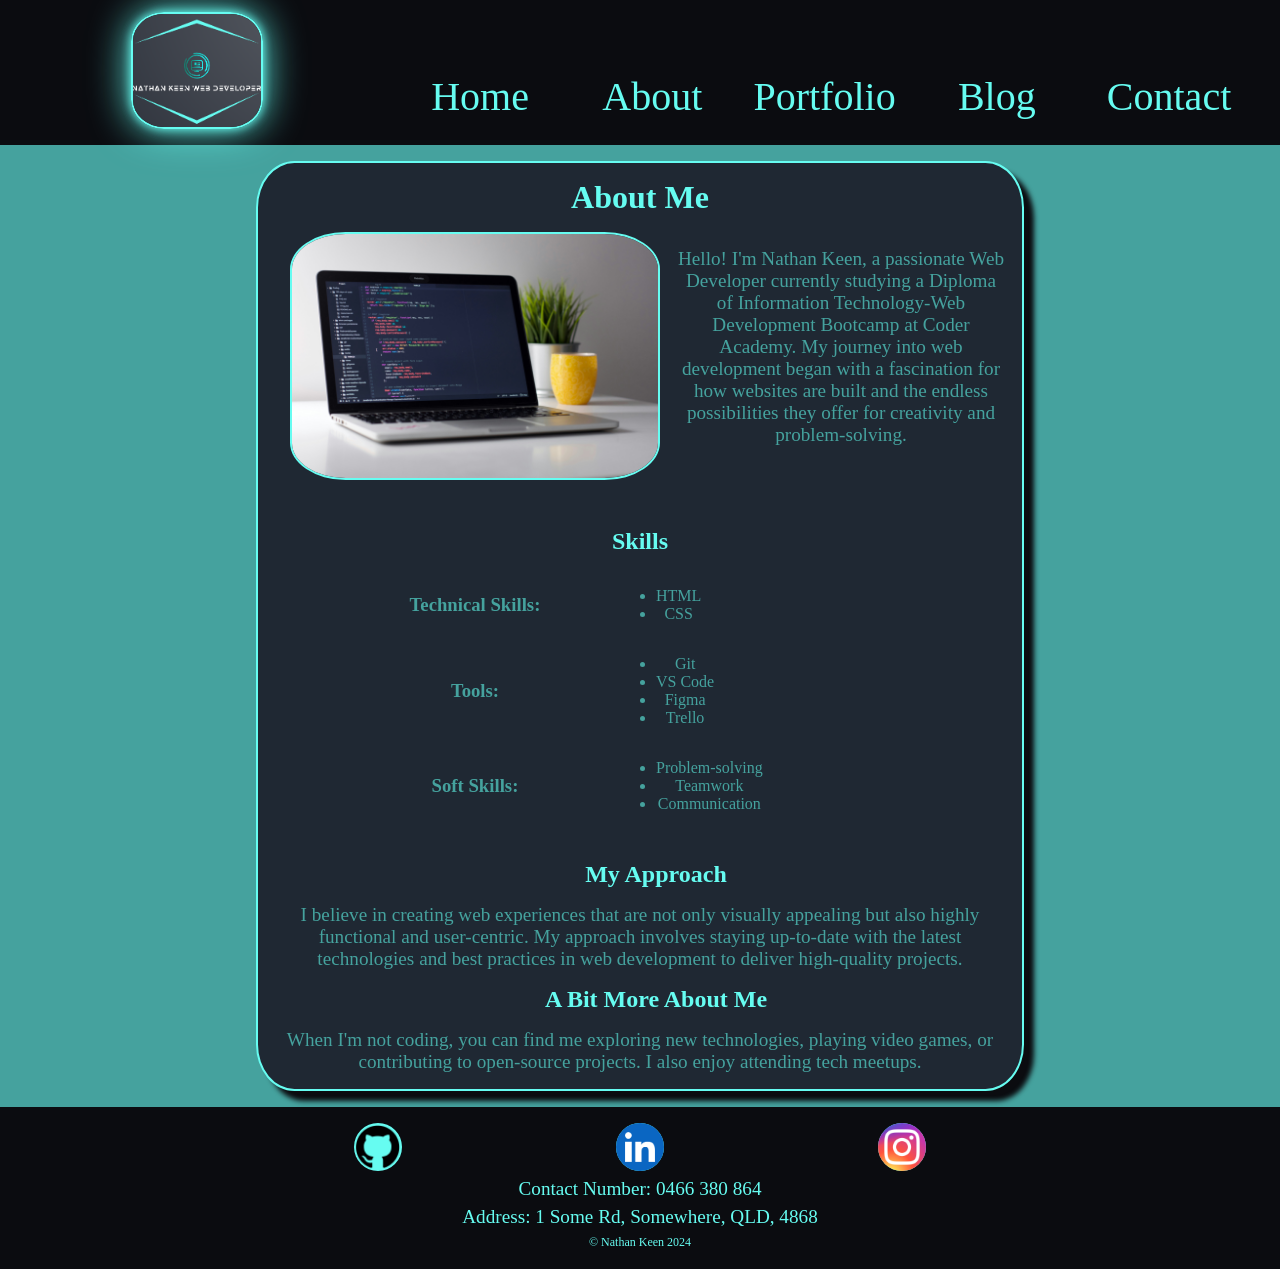
==== pages/about.html @ f7a46b65 "created portfolio page with links to other projects.  add more to readme.  created resonsiveness for" ====
<!DOCTYPE html>
<html lang="en">
<head>
    <meta charset="UTF-8">
    <meta name="viewport" content="width=device-width, initial-scale=1.0">
    <title>Nathan's Portfolio</title>
    <link rel="stylesheet" href="../styles/index.css">
    <link rel="stylesheet" href="../styles/about.css">

</head>
<body>
    <header>
        <a href="../index.html">
            <img src="../images/Logo.png" alt="Nathan's logo">
        </a>
        <nav class="nav-items">
            <a href="../index.html">Home</a>
            <a href="#">About</a>
            <a href="./portfolio.html">Portfolio</a>
            <a href="./blog.html">Blog</a>
            <a href="./contact.html">Contact</a>
        </nav>
    </header>
    <main>
        <h1>About Me</h1>
        
            <section id="intro">
                <img src="../images/clement-helardot-95YRwf6CNw8-unsplash.jpg" alt="">
                <p>Hello! I'm Nathan Keen, a passionate Web Developer currently studying a Diploma of Information Technology-Web Development Bootcamp at Coder Academy. My journey into web development began with a fascination for how websites are built and the endless possibilities they offer for creativity and problem-solving.</p>
            </section>
            <section id="skills">
                <h2>Skills</h2>
                    <h3>Technical Skills:</h3>
                        <ul>
                            <li>HTML</li>
                            <li>CSS</li>
                        </ul>
                    <h3>Tools:</h3>
                        <ul>
                            <li>Git</li>
                            <li>VS Code</li>
                            <li>Figma</li>
                            <li>Trello</li>
                        </ul>
                    <h3>Soft Skills:</h3>
                        <ul>
                            <li>Problem-solving</li>
                            <li>Teamwork</li>
                            <li>Communication</li>
                        </ul>
            </section>
            <section>
                <h2>My Approach</h2>
                <p>I believe in creating web experiences that are not only visually appealing but also highly functional and user-centric. My approach involves staying up-to-date with the latest technologies and best practices in web development to deliver high-quality projects.</p>
            </section>
            <section>
                <h2>A Bit More About Me</h2>
                <p>When I'm not coding, you can find me exploring new technologies, playing video games, or contributing to open-source projects. I also enjoy attending tech meetups.</p>
            </section>
        
    </main>
    <footer>
        <div class="social-media">
            <a href="https://github.com/keennathan" target="blank">
                <img src="../images/github-icon.png" alt="github icon" >
            </a>
            <a href="https://linkedin.com/keennathan" target="_blank">
                <img src="../images/linkedin-app-icon.png" alt="linkedin icon">
            </a>
            <a href="https://instagram/keennathan" target="_blank">
                <img src="../images/ig-instagram-icon.png" alt="Instagram icon">
            </a>
        </div>
        <div class="info">
            <p>Contact Number: 0466 380 864</p>
            <p>Address: 1 Some Rd, Somewhere, QLD, 4868</p>
        </div>
        <div>
            <p class="copywrite">&copy Nathan Keen 2024</p>
        </div>
    </footer>
</body>
</html>
---- styles/index.css ----
/* The colour palette */
:root {
    --primary-color: #1F2833;
    --background-color: #45A29E;
    --nav-color: #0B0C10;
    --brighter-color: #66FCF1;
    --text-color: #C5C6C7;
}

*{
    margin: 0;
}
/* main styles for the header and footer */

/* header */
body{
    min-height: 100dvh;
    display: flex;
    flex-direction: column;
    text-align: center;
    justify-content: space-between;
    background-color: var(--background-color);
}

header{
    background-color: var(--nav-color);
    padding: 12px;
}
header img{
    width: 8rem;
    border:2px solid var(--brighter-color) ;
    border-radius: 25%;
    background: (--brighter-color);
    box-shadow: 0 0 10px var(--brighter-color), 0 0 40px var(--brighter-color)
}
.nav-items{
    display: flex;
    justify-content: space-around;
    font-size: 20px;
    padding: .8rem;
    
}
.nav-items a {
    color: var(--brighter-color);
    text-decoration: none;
    border-radius: 50%;
}
.nav-items a:hover{
    background: (--brighter-color);
    box-shadow: 0 0 10px var(--brighter-color), 0 0 40px var(--brighter-color), 0 0 80px var(--brighter-color); 
    transition: .5s;
}

/* footer */
footer{
    background-color: var(--nav-color);
    padding: 1rem;

}

footer img{
    width: 3rem;
    background-color: var(--brighter-color);
    border-radius: 50%;
    
}
.social-media{
    display: flex;
    justify-content: space-around;
}
.social-media :hover{
    transform: rotate(3deg) scale(1.2) ;
    transition: .5s;
}
footer p {
    color: var(--brighter-color);
    padding: .2rem;
}
.copywrite{
    font-size: 12px;
}

/* tablet screens */

@media screen and (min-width: 768px){
    /* header */
    header {
        display: flex;
        align-items: flex-end;
        justify-content: space-between;
    }
    .nav-items{
        width: 50%;
        font-size: 1.5rem;
    }
    header a{
        width: 50%;
    }
    p{
        font-size: larger;
    }
}

/* Desktop screens */

@media screen and (min-width: 992px){
    /* header */
    .nav-items{
        width: 70%;
        font-size: 2.5rem;
    }
    header a {
        width: 30%;
    }
    /* footer */
    .social-media{
        justify-content: space-evenly;
        width: 80%;
        padding-left: 10%;
    }
   

}
---- styles/about.css ----
main{
    padding: 1rem;
    display: flex;
    flex-wrap: wrap;
    justify-content: center;
    background-color: var(--primary-color);
    color: var(--background-color);
    margin: 2rem 2rem 2rem;
    border-radius: 5%;
    box-shadow: 10px 10px 5px 0px var(--nav-color);
    border: 2px solid var(--brighter-color);
    
}
#intro img{
    width: 90%;
    margin: 1rem;
    border-radius: 15%;
    border: 2px solid var(--brighter-color);
}
#skills{
    display: flex;
    flex-wrap: wrap;
    padding: 1rem;
    align-items: center;
}
h1,h2{
    color: var(--brighter-color);
}
h2{
    width: 100%;
    padding: 1rem;
}

h3{
    width: 50%;
}
ul{
    padding: 1rem;
}
/* tablet screen */
@media screen and (min-width:768px){
    main{
        margin: 1rem 10% 1rem;
        
    }
    #intro {
        display: flex;
        justify-content: space-between;
    }
    #intro img{
        width: 50%;
        
    }
    h1{
        width: 100%;
    }
    #intro p{
        padding-top: 2rem;
        width: 50%;
    }
}
/* desktop screens */
@media screen and (min-width:992px){
    main{
        margin: 1rem 20% 1rem;
    }
}
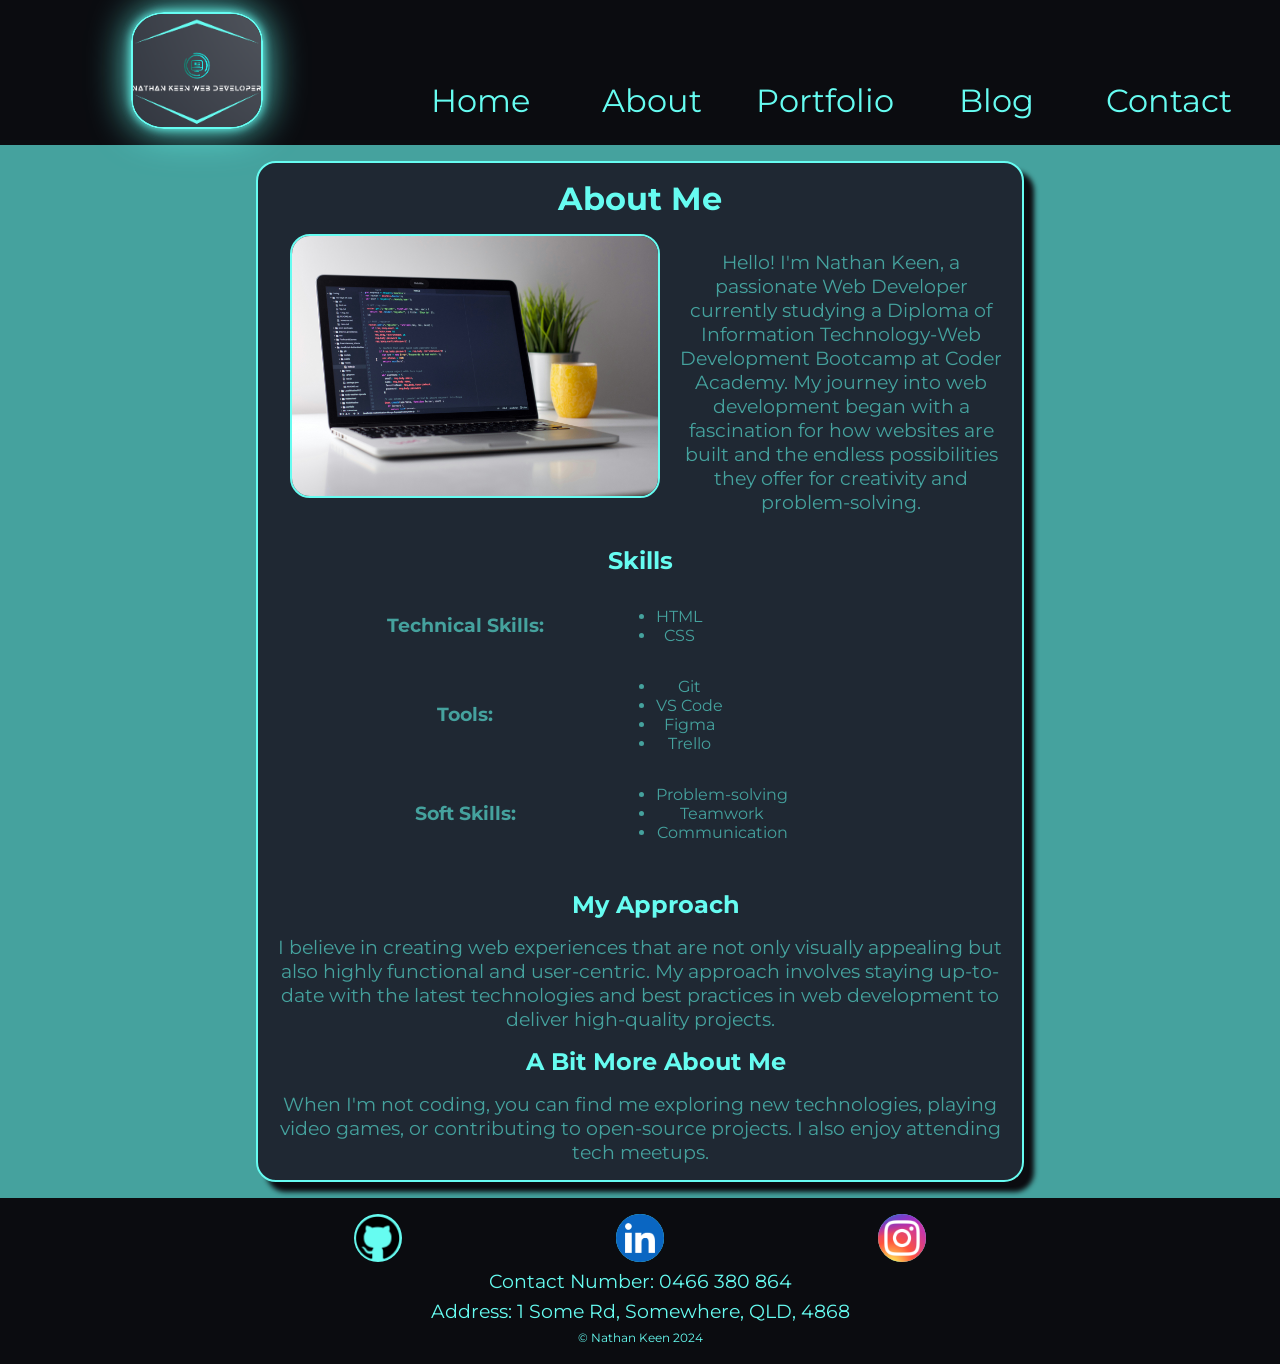
==== commit ccba6977: "created the blog page but still WIP.  added more to the readme" ====
--- a/pages/about.html
+++ b/pages/about.html
@@ -6,7 +6,7 @@
     <title>Nathan's Portfolio</title>
     <link rel="stylesheet" href="../styles/index.css">
     <link rel="stylesheet" href="../styles/about.css">
-
+    <link href="https://fonts.googleapis.com/css2?family=Montserrat:ital,wght@0,100..900;1,100..900&display=swap" rel="stylesheet">
 </head>
 <body>
     <header>
@@ -64,10 +64,10 @@
             <a href="https://github.com/keennathan" target="blank">
                 <img src="../images/github-icon.png" alt="github icon" >
             </a>
-            <a href="https://linkedin.com/keennathan" target="_blank">
+            <a href="https://linkedin.com/in/nathan-keen-48163720b" target="_blank">
                 <img src="../images/linkedin-app-icon.png" alt="linkedin icon">
             </a>
-            <a href="https://instagram/keennathan" target="_blank">
+            <a href="https://instagram.com" target="_blank">
                 <img src="../images/ig-instagram-icon.png" alt="Instagram icon">
             </a>
         </div>
--- a/styles/index.css
+++ b/styles/index.css
@@ -9,6 +9,9 @@
 
 *{
     margin: 0;
+}
+body{
+    font-family: "Montserrat", sans-serif;
 }
 /* main styles for the header and footer */
 
@@ -36,7 +39,7 @@
 .nav-items{
     display: flex;
     justify-content: space-around;
-    font-size: 20px;
+    font-size: 1.1rem;
     padding: .8rem;
     
 }
@@ -90,11 +93,11 @@
         justify-content: space-between;
     }
     .nav-items{
-        width: 50%;
+        width: 60%;
         font-size: 1.5rem;
     }
     header a{
-        width: 50%;
+        width: 40%;
     }
     p{
         font-size: larger;
@@ -107,7 +110,7 @@
     /* header */
     .nav-items{
         width: 70%;
-        font-size: 2.5rem;
+        font-size: 2.0rem;
     }
     header a {
         width: 30%;
--- a/styles/about.css
+++ b/styles/about.css
@@ -6,7 +6,7 @@
     background-color: var(--primary-color);
     color: var(--background-color);
     margin: 2rem 2rem 2rem;
-    border-radius: 5%;
+    border-radius: 20px;
     box-shadow: 10px 10px 5px 0px var(--nav-color);
     border: 2px solid var(--brighter-color);
     
@@ -14,7 +14,7 @@
 #intro img{
     width: 90%;
     margin: 1rem;
-    border-radius: 15%;
+    border-radius: 20px;
     border: 2px solid var(--brighter-color);
 }
 #skills{
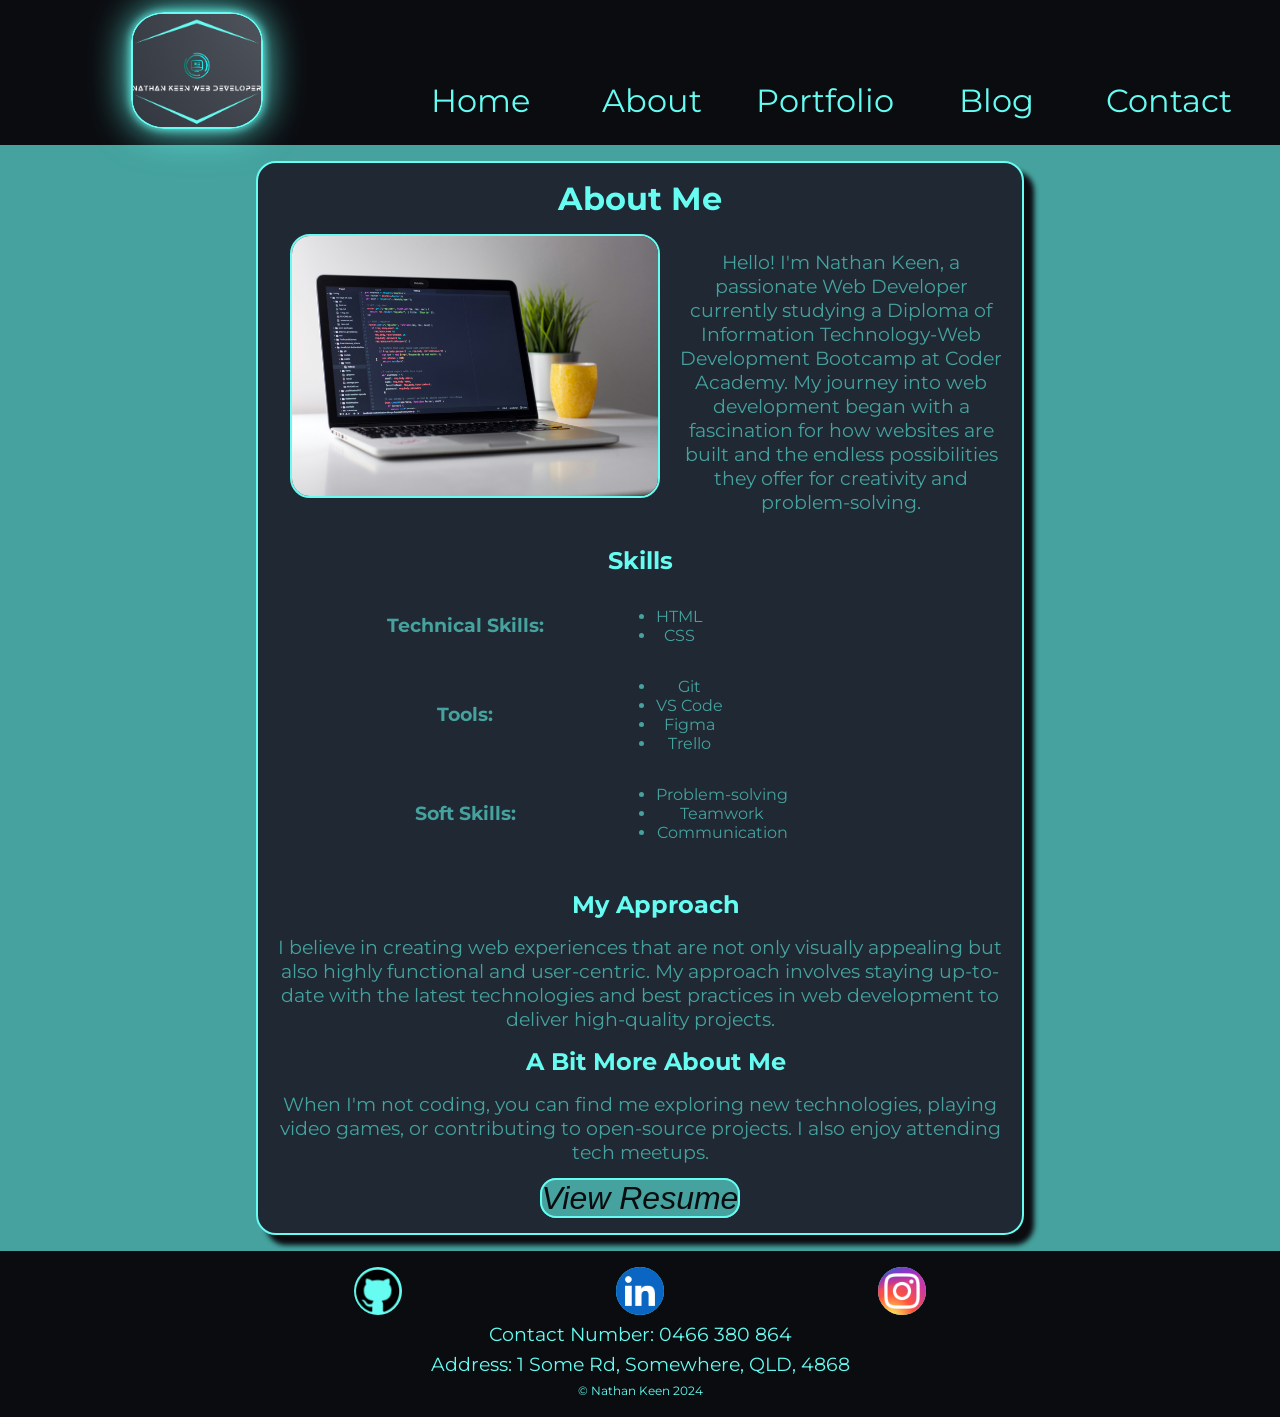
==== commit 0e56730c: "created form page and finshed links to blogs" ====
--- a/pages/about.html
+++ b/pages/about.html
@@ -57,7 +57,9 @@
                 <h2>A Bit More About Me</h2>
                 <p>When I'm not coding, you can find me exploring new technologies, playing video games, or contributing to open-source projects. I also enjoy attending tech meetups.</p>
             </section>
-        
+            <div class="resume">
+                <a href="../images/student_resume.pdf" target="_blank">View Resume</a>
+            </div>
     </main>
     <footer>
         <div class="social-media">
--- a/styles/about.css
+++ b/styles/about.css
@@ -37,6 +37,23 @@
 ul{
     padding: 1rem;
 }
+.resume{
+    margin-top: 1rem;
+    transition: 1s;}
+.resume a{
+    color: var(--nav-color);
+    margin-top: 1rem;
+    font-size: 2rem;
+    border: 2px solid var(--brighter-color);
+    border-radius: 1rem;
+    text-decoration: none;
+    background-color: var(--background-color);
+    font-style: italic;
+}
+.resume:hover{
+    transform: scale(1.2);
+}
+
 /* tablet screen */
 @media screen and (min-width:768px){
     main{
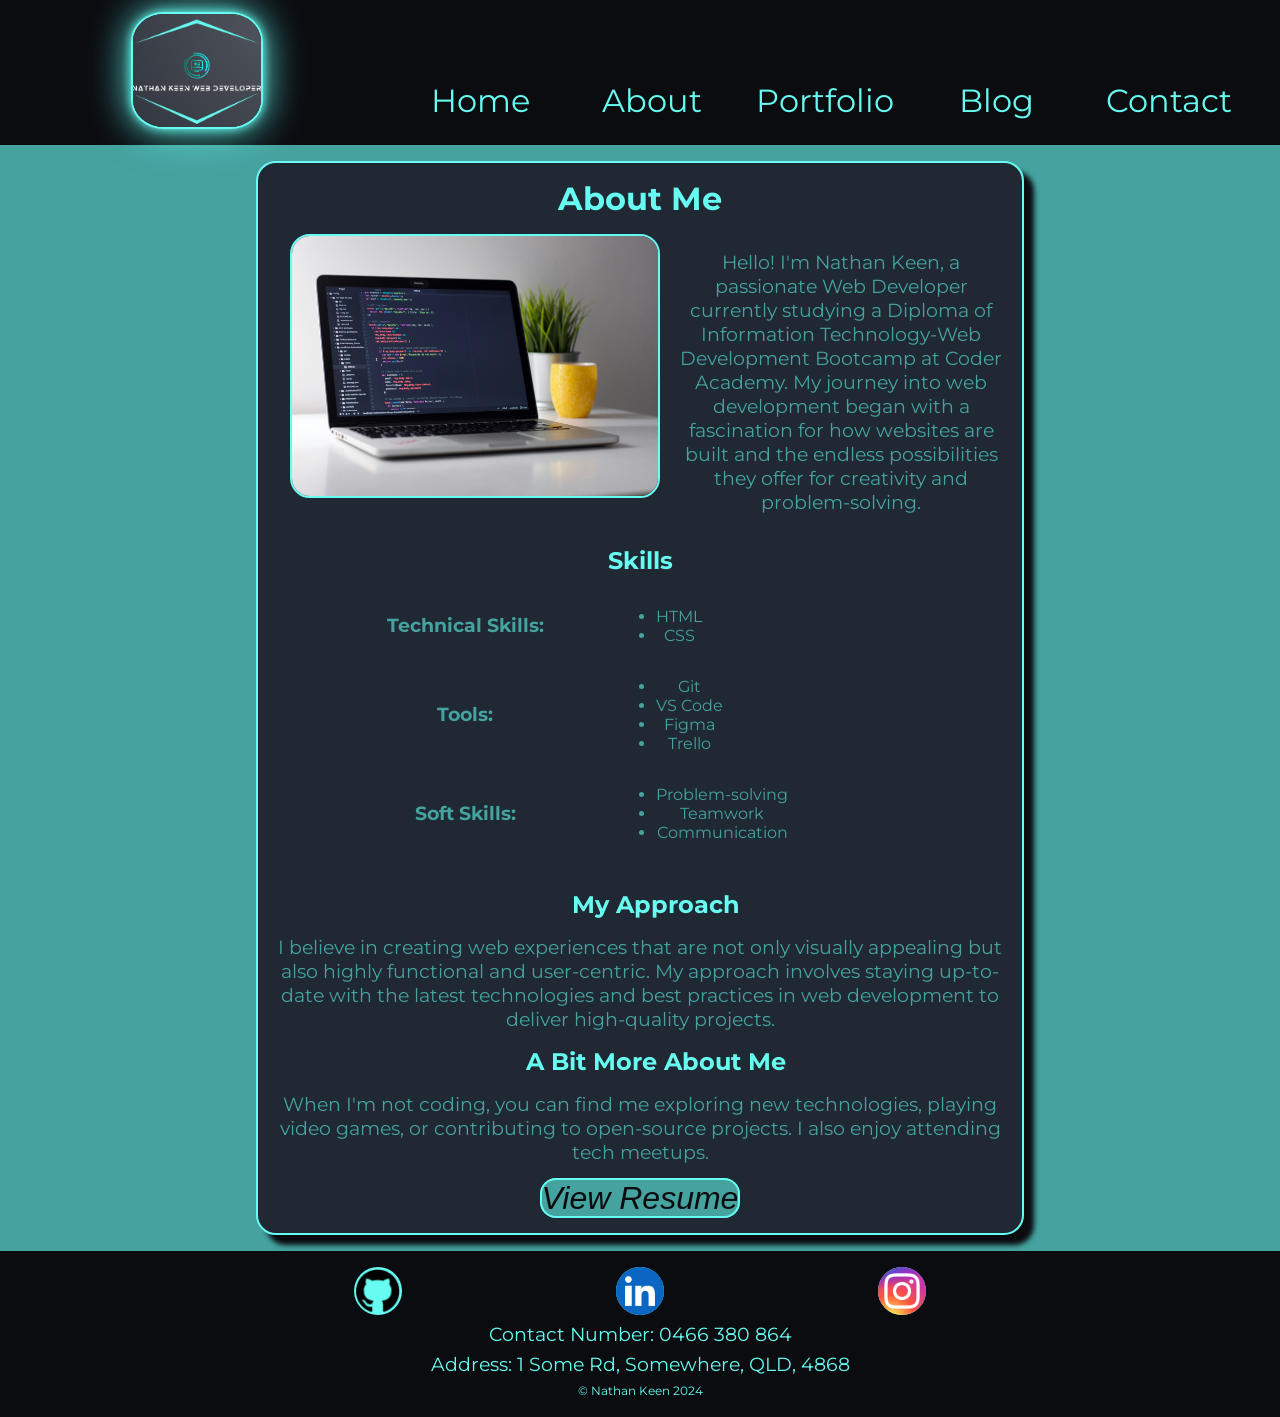
==== commit 354857d8: "added new resume" ====
--- a/pages/about.html
+++ b/pages/about.html
@@ -4,11 +4,13 @@
     <meta charset="UTF-8">
     <meta name="viewport" content="width=device-width, initial-scale=1.0">
     <title>Nathan's Portfolio</title>
+    <!-- style sheets -->
     <link rel="stylesheet" href="../styles/index.css">
     <link rel="stylesheet" href="../styles/about.css">
     <link href="https://fonts.googleapis.com/css2?family=Montserrat:ital,wght@0,100..900;1,100..900&display=swap" rel="stylesheet">
 </head>
 <body>
+<!-- header has logo and navbar -->
     <header>
         <a href="../index.html">
             <img src="../images/Logo.png" alt="Nathan's logo">
@@ -22,12 +24,13 @@
         </nav>
     </header>
     <main>
+<!-- the about me section contains a heading, an image and a paragraph of text -->
+<!-- it also has a list and some more headings -->
         <h1>About Me</h1>
-        
-            <section id="intro">
-                <img src="../images/clement-helardot-95YRwf6CNw8-unsplash.jpg" alt="">
+            <div id="intro">
+                <img src="../images/clement-helardot-95YRwf6CNw8-unsplash.jpg" alt="laptop with code on the screen">
                 <p>Hello! I'm Nathan Keen, a passionate Web Developer currently studying a Diploma of Information Technology-Web Development Bootcamp at Coder Academy. My journey into web development began with a fascination for how websites are built and the endless possibilities they offer for creativity and problem-solving.</p>
-            </section>
+            </div>
             <section id="skills">
                 <h2>Skills</h2>
                     <h3>Technical Skills:</h3>
@@ -57,10 +60,12 @@
                 <h2>A Bit More About Me</h2>
                 <p>When I'm not coding, you can find me exploring new technologies, playing video games, or contributing to open-source projects. I also enjoy attending tech meetups.</p>
             </section>
+ <!-- this div component has a link to my resume -->
             <div class="resume">
-                <a href="../images/student_resume.pdf" target="_blank">View Resume</a>
+                <a href="../images/NathanTechResume.pdf" target="_blank">View Resume</a>
             </div>
     </main>
+<!-- the footer has social media icons with links and contact details and a copywrite -->
     <footer>
         <div class="social-media">
             <a href="https://github.com/keennathan" target="blank">
@@ -78,7 +83,7 @@
             <p>Address: 1 Some Rd, Somewhere, QLD, 4868</p>
         </div>
         <div>
-            <p class="copywrite">&copy Nathan Keen 2024</p>
+            <p class="copywrite">&copy; Nathan Keen 2024</p>
         </div>
     </footer>
 </body>
--- a/styles/index.css
+++ b/styles/index.css
@@ -15,7 +15,10 @@
 }
 /* main styles for the header and footer */
 
-/* header */
+/* designed for mobile first approach */
+
+/* header has the logo and the navigation links*/ 
+
 body{
     min-height: 100dvh;
     display: flex;
@@ -33,7 +36,7 @@
     width: 8rem;
     border:2px solid var(--brighter-color) ;
     border-radius: 25%;
-    background: (--brighter-color);
+    background: var(--brighter-color);
     box-shadow: 0 0 10px var(--brighter-color), 0 0 40px var(--brighter-color)
 }
 .nav-items{
@@ -49,18 +52,17 @@
     border-radius: 50%;
 }
 .nav-items a:hover{
-    background: (--brighter-color);
+    background: var(--nav-color);
     box-shadow: 0 0 10px var(--brighter-color), 0 0 40px var(--brighter-color), 0 0 80px var(--brighter-color); 
     transition: .5s;
 }
 
-/* footer */
+/* footer has my contact details and links to social media*/
 footer{
     background-color: var(--nav-color);
     padding: 1rem;
 
 }
-
 footer img{
     width: 3rem;
     background-color: var(--brighter-color);
@@ -86,7 +88,7 @@
 /* tablet screens */
 
 @media screen and (min-width: 768px){
-    /* header */
+    /* header  */
     header {
         display: flex;
         align-items: flex-end;
--- a/styles/about.css
+++ b/styles/about.css
@@ -1,3 +1,5 @@
+/* the main component of the page */
+/* designed for mobile first approach */
 main{
     padding: 1rem;
     display: flex;
@@ -11,6 +13,7 @@
     border: 2px solid var(--brighter-color);
     
 }
+/* the intro section and imgage component */
 #intro img{
     width: 90%;
     margin: 1rem;
@@ -37,6 +40,7 @@
 ul{
     padding: 1rem;
 }
+/* for the resume link */
 .resume{
     margin-top: 1rem;
     transition: 1s;}
